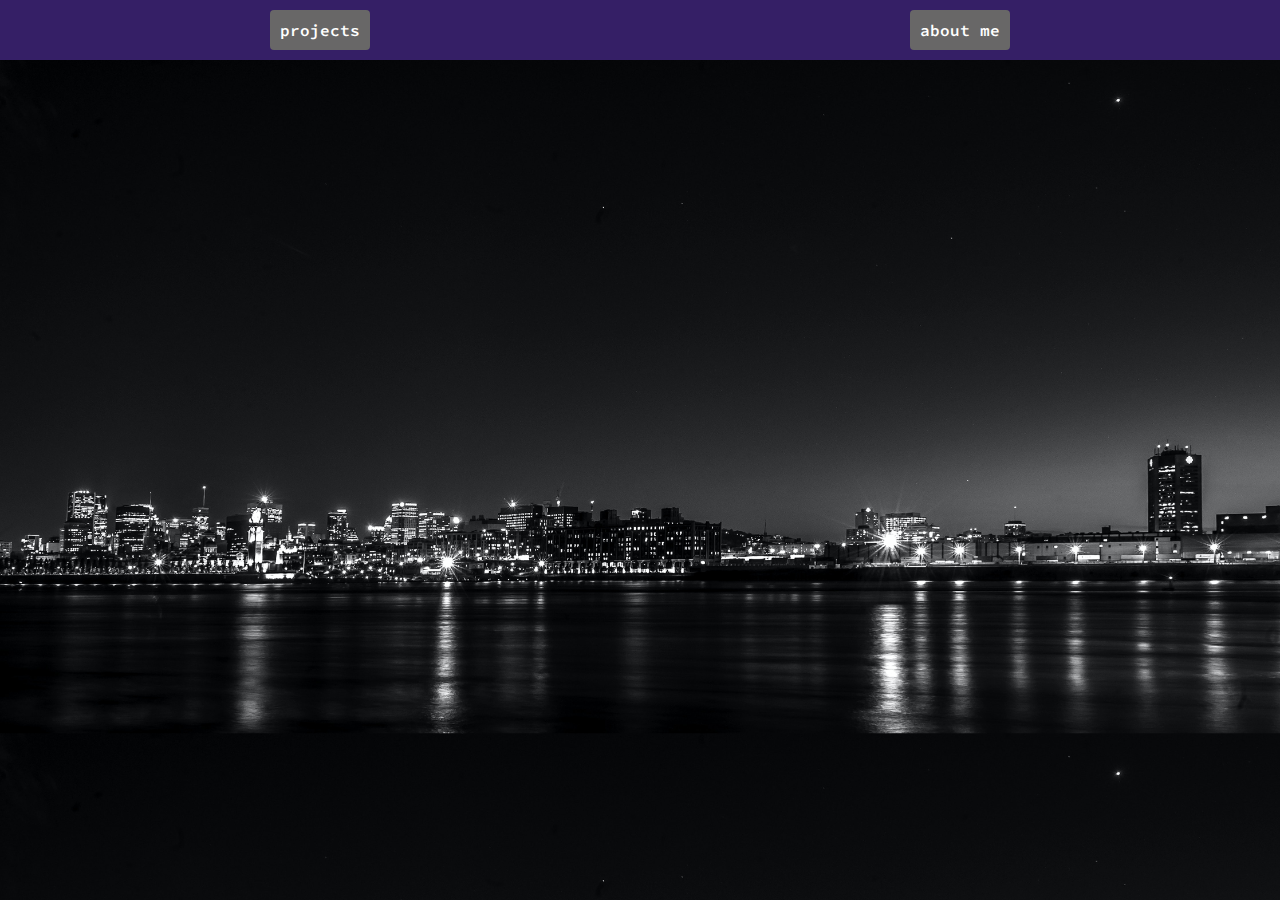
==== index.html @ 8d780734 "Initial Commit - Portfolio pronto" ====
<!DOCTYPE html>
<html lang="en">

<head>
    <meta charset="UTF-8">
    <meta http-equiv="X-UA-Compatible" content="IE=edge">
    <meta name="viewport" content="width=device-width, initial-scale=1.0">
    <title>João Mesquita - Portfolio</title>
    <script src="js/about.js"></script>
    <link rel="stylesheet" href="css/style.css">
    <script src="js/script.js"></script>
</head>

<body>
    <div class="container fade-in">
        <div class="main-buttons">



            <input type="radio" name="selected-area" id="projects">
            <label for="projects">
                <div class="button" id="projects-button">
                    projects
                </div>
            </label>
            <!-- <input type="radio" name="selected-area" id="contact">
            <label for="contact">
                <div class="button" id="contact-button">
                    contact
                </div>
            </label> -->
            <input type="radio" name="selected-area" id="about">
            <label for="about">
                <div class="button" id="about-button">
                    about me
                </div>
            </label>

        </div>

        <div class="content" id="content">

            <div id="content-section-about">

                <div id="content-image-about">

                </div>

                <div id="content-text-about">
                    
                </div>

                <div id="social-media-links" class="social-media-links">

                </div>



            </div>

            <!-- <div id="content-section-contact">

                <div id="content-image-contact">

                </div>

                <div id="content-text-contact">
                    <p>
                        Contact
                    </p>
                </div> -->



            <!-- </div> -->

            <div id="content-section-projects">

                <div id="projects-area" class="projects">

                </div>



            </div>
        </div>
    </div>


</body>

</html>
---- css/style.css ----
@import url('https://fonts.googleapis.com/css2?family=Source+Code+Pro:ital,wght@0,200;0,300;0,400;0,500;0,600;0,700;0,900;1,200;1,300;1,400;1,500;1,600;1,700;1,900&display=swap');

*{
    padding: 0;
    margin: 0;
}

body{
    background-color: black;
    background-image: url('../images/bg-mobile.jpg');
    background-size: cover;
    /* background-position: center; */
}

:root{
    --main-bg-color: #351f66;
    --contrast-blue: #9d6fff;
    --contrast-pink: #E032F0;
    --contrast-orange: #FF8717;
}

.container{
    /* background-color: #f0f0f0; */
    /* background-color: #c4bfd1; */
    /* color: #c65969; */
    position: relative;

    /* background: linear-gradient(135deg, #d3d3d3 , #bd011d );
    background-size: 600% 600%; */
    /* background-color: #c65969; */
    background-color: var(--main-bg-color);
    /* animation: bg-animation 10s ease infinite; */
    width: 100%;
    height: 100%;
    color: white;
    font-family: 'Source Code Pro', monospace;
}

@keyframes bg-animation {
    0%{
        background-position: 0% 50%;
        /* color: black; */
    }

    50%{
        background-position: 100% 50%;
        /* color: white; */
    }

    100%{
        background-position: 0% 50%;
        /* color: black; */
    }

}

.container{
    display: flex;
    flex-direction: column;
    /* height: 100vh; */
    justify-content: center;
}

.main-buttons{
    display: flex;
    flex-direction: row;
    justify-content: space-around;
    flex-wrap: wrap;
}

.button{
    background-color: #686767;
    color: #fff;
    padding: 10px;
    margin: 10px;
    transition: background-color .2s, color .2s, box-shadow .2s;
    border-radius: 4px;
    font-weight: 600;
}

a{
    text-decoration: none;

}


.content{
    display: flex;
    flex-direction: column;
    justify-content: space-around;
    text-align: center;
    /* height: 100%; */
    /* height: 100vh; */
    /* align-items: center; */
}

p{
    font-weight: 300;
}

input[type='radio']{
    display: none;
}

input[type='radio']:checked + label > div{
    /* background-color: #bd011d; */
    background-color: #000;
    color: #fff;
    /* box-shadow: -5px 2px 0px #6383be; */
    box-shadow: -5px 2px 0px #fff;
    /* border-radius: 0; */
}

.social-media-links{
    height: 200px;
    width: 200px;
    display: flex;
    flex-direction: row;
    margin: auto;
    justify-content: space-between;
}

.social-media-links div{
    background-size: cover;
    width: 60px;
    height: 68px;
    fill: #000;
}

.social-media-links div:hover{
    cursor: pointer;
}




/* label div:hover, label div:focus{
    background-color: #6383be;
    color: white;
    cursor: pointer;
} */

.button:hover, .button:focus{
    background-color: #6383be;
    color: white;
    cursor: pointer;
}

#content-image-about{
    background-image: url('../images/euzi.JPG');
    display: block;
    background-size: contain;
    background-position-x: 20px;
    height: 250px;
    max-width: 250px;
    margin: auto;
    border-radius: 50%;
    margin-block: 20px;
    transition: 1s;
}

#content-image-about:hover, #content-image-about:focus{
    background-image: url('../images/euz.JPG');

}

#content-text-about{
    text-align: center;
    width: 75%;
    margin-inline: auto;
    margin-block: 20px;
}


#content-section-about, #content-section-projects, #content-section-contact{
    display: none;
}

#projects-area{
    display: flex;
    flex-direction: column;
}

.project{
    /* background-color: #bd011d; */
    /* width: 30%; */
    /* border: 1px solid rgba(255, 255, 255, 0.4); */
    border: 1px solid rgba(253, 253, 253, 0.1);
    border-radius: 25px;
    padding: 10px;
    margin: 20px;
    display: flex;
    flex-direction: column;
    align-items: center;
    justify-content: space-between;
}
.project-title{
    font-weight: 400;
    margin: 10px;
}

.project-image{
    width: 80%;
    margin: auto;
    background-size: cover;
}

@keyframes fade{
    0%{
        opacity: 0;
    }

    100%{
        opacity: 1
    }
}

.fade-in{
    animation-name: fade;
    animation-duration: 1s;
    animation-iteration-count: 1;
}


@media only screen and (min-width: 1007px) {

    body{
        background-image: url('../images/mtl.jpg');
        background-position: bottom;
        background-size: cover;
    }

    .project{
        width: 40%;
    }

    #projects-area{
        flex-direction: row;
        width: 80%;
        margin: auto;
        flex-wrap: wrap;
        justify-content: space-around;
    }

    #content-section-about{
        height: 100vh;
    }
}
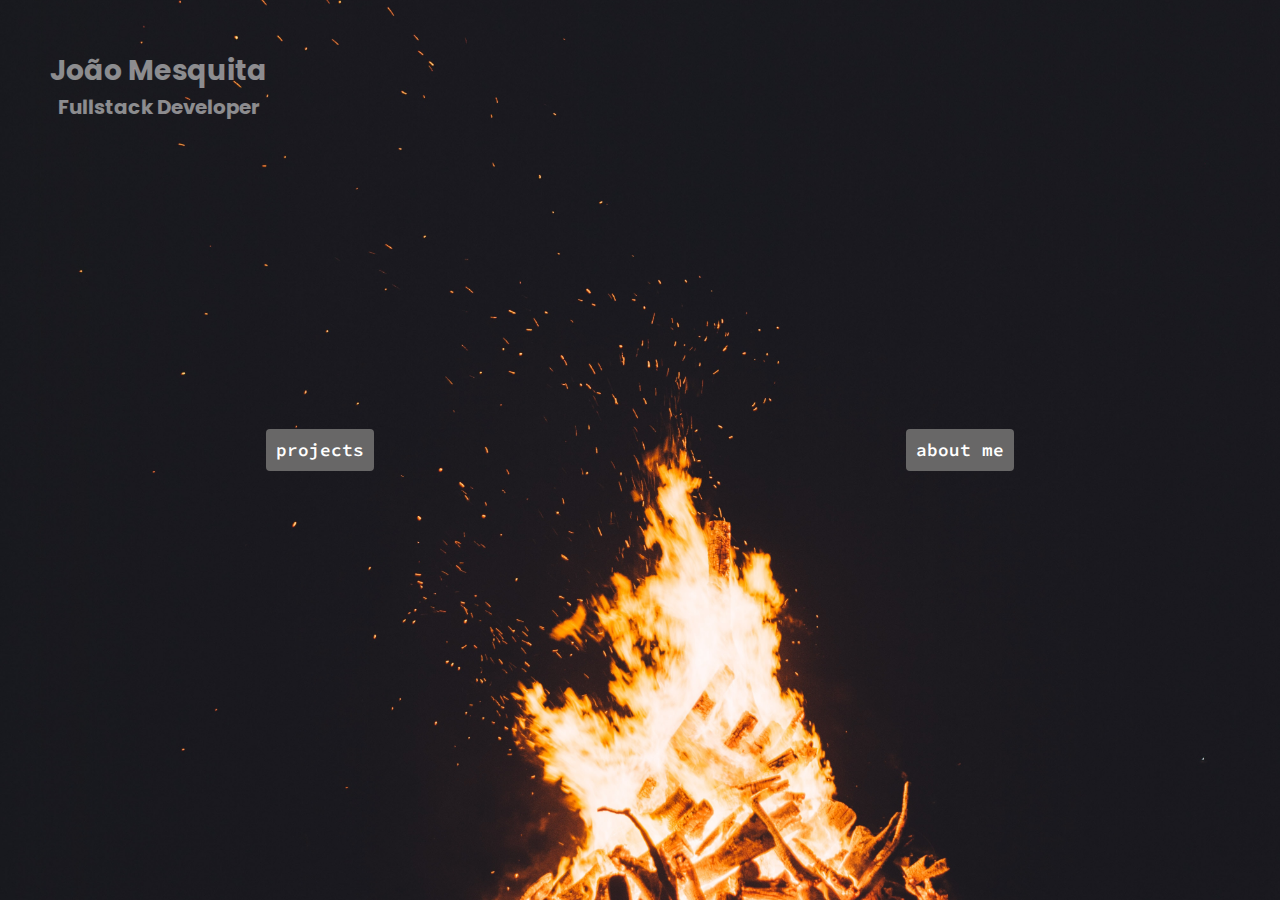
==== commit ff86c1c9: "Name and Role" ====
--- a/index.html
+++ b/index.html
@@ -40,6 +40,11 @@
 
         <div class="content" id="content">
 
+            <div id="name-position">
+                <h3>João Mesquita</h3>
+                <h5>Fullstack Developer</h5>
+            </div>
+
             <div id="content-section-about">
 
                 <div id="content-image-about">
@@ -53,7 +58,6 @@
                 <div id="social-media-links" class="social-media-links">
 
                 </div>
-
 
 
             </div>
--- a/css/style.css
+++ b/css/style.css
@@ -1,138 +1,169 @@
-@import url('https://fonts.googleapis.com/css2?family=Source+Code+Pro:ital,wght@0,200;0,300;0,400;0,500;0,600;0,700;0,900;1,200;1,300;1,400;1,500;1,600;1,700;1,900&display=swap');
-
-*{
-    padding: 0;
-    margin: 0;
-}
-
-body{
-    background-color: black;
-    background-image: url('../images/bg-mobile.jpg');
+@import url("https://fonts.googleapis.com/css2?family=Source+Code+Pro:ital,wght@0,200;0,300;0,400;0,500;0,600;0,700;0,900;1,200;1,300;1,400;1,500;1,600;1,700;1,900&display=swap");
+@import url("https://fonts.googleapis.com/css2?family=Poppins:wght@100;200;300;400;600;800&display=swap");
+* {
+  padding: 0;
+  margin: 0;
+}
+
+body {
+  background-color: #010101;
+  background-image: url("../images/smile.jpg");
+  /* background-size: cover; */
+  background-size: 100%;
+  background-repeat: no-repeat;
+  /* background-position: bottom; */
+  background-attachment: fixed;
+  /* background-position: center; */
+  /* height: 200%; */
+}
+
+:root {
+  --main-bg-color: #351f66;
+  --contrast-blue: #9d6fff;
+  --contrast-pink: #e032f0;
+  --contrast-orange: #ff8717;
+}
+
+.container {
+  /* background-color: #f0f0f0; */
+  /* background-color: #c4bfd1; */
+  /* color: #c65969; */
+  position: relative;
+
+  /* background: linear-gradient(135deg, #d3d3d3 , #bd011d );
+    background-size: 600% 600%; */
+  /* background-color: #c65969; */
+  /* background-color: #1b263a; */
+  /* animation: bg-animation 10s ease infinite; */
+  width: 100%;
+  height: 100%;
+  color: white;
+  font-family: "Poppins", sans-serif;
+}
+
+#name-position {
+  text-align: center;
+  font-size: 1.5em;
+  position: absolute;
+  top: 50px;
+  left: 50px;
+  opacity: 1;
+  transition: .5s opacity;
+}
+
+@keyframes bg-animation {
+  0% {
+    background-position: 0% 50%;
+    /* color: black; */
+  }
+
+  50% {
+    background-position: 100% 50%;
+    /* color: white; */
+  }
+
+  100% {
+    background-position: 0% 50%;
+    /* color: black; */
+  }
+}
+
+.container {
+  display: flex;
+  flex-direction: column;
+  /* height: 100vh; */
+  height: 100vh;
+  justify-content: center;
+}
+
+.main-buttons {
+  display: flex;
+  flex-direction: row;
+  justify-content: space-around;
+  flex-wrap: wrap;
+}
+
+.button {
+  background-color: #686767;
+  color: #fff;
+  padding: 10px;
+  margin: 10px;
+  transition: background-color 0.2s, color 0.2s, box-shadow 0.2s;
+  border-radius: 4px;
+  font-weight: 600;
+  font-family: "Source Code Pro", monospace;
+}
+
+.main-buttons .button {
+  font-size: 1.1em;
+}
+
+a {
+  text-decoration: none;
+}
+
+.content {
+  display: flex;
+  flex-direction: column;
+  justify-content: space-around;
+  text-align: center;
+  /* height: 100%; */
+  /* height: 100vh; */
+  /* align-items: center; */
+}
+
+p {
+  font-weight: 300;
+}
+
+input[type="radio"] {
+  display: none;
+}
+
+input[type="radio"]:checked + label > div {
+  /* background-color: #bd011d; */
+  background-color: rgba(255, 255, 255, 0.15);
+  color: #fff;
+  /* box-shadow: -5px 2px 0px #6383be; */
+  box-shadow: -5px 2px 0px #fff;
+  /* border-radius: 0; */
+}
+
+.social-media-links {
+  /* height: 200px; */
+  width: 50%;
+  display: flex;
+  flex-direction: row;
+  margin: auto;
+  justify-content: space-around;
+}
+
+.social-media-links div {
+  background-size: cover;
+  flex: 1;
+  width: 40px;
+  height: 45px;
+  fill: #000;
+  border-radius: 10px;
+}
+
+.cats{
     background-size: cover;
-    /* background-position: center; */
-}
-
-:root{
-    --main-bg-color: #351f66;
-    --contrast-blue: #9d6fff;
-    --contrast-pink: #E032F0;
-    --contrast-orange: #FF8717;
-}
-
-.container{
-    /* background-color: #f0f0f0; */
-    /* background-color: #c4bfd1; */
-    /* color: #c65969; */
-    position: relative;
-
-    /* background: linear-gradient(135deg, #d3d3d3 , #bd011d );
-    background-size: 600% 600%; */
-    /* background-color: #c65969; */
-    background-color: var(--main-bg-color);
-    /* animation: bg-animation 10s ease infinite; */
-    width: 100%;
-    height: 100%;
-    color: white;
-    font-family: 'Source Code Pro', monospace;
-}
-
-@keyframes bg-animation {
-    0%{
-        background-position: 0% 50%;
-        /* color: black; */
-    }
-
-    50%{
-        background-position: 100% 50%;
-        /* color: white; */
-    }
-
-    100%{
-        background-position: 0% 50%;
-        /* color: black; */
-    }
-
-}
-
-.container{
-    display: flex;
-    flex-direction: column;
-    /* height: 100vh; */
-    justify-content: center;
-}
-
-.main-buttons{
-    display: flex;
-    flex-direction: row;
-    justify-content: space-around;
-    flex-wrap: wrap;
-}
-
-.button{
-    background-color: #686767;
-    color: #fff;
-    padding: 10px;
-    margin: 10px;
-    transition: background-color .2s, color .2s, box-shadow .2s;
-    border-radius: 4px;
-    font-weight: 600;
-}
-
-a{
-    text-decoration: none;
-
-}
-
-
-.content{
-    display: flex;
-    flex-direction: column;
-    justify-content: space-around;
-    text-align: center;
-    /* height: 100%; */
-    /* height: 100vh; */
-    /* align-items: center; */
-}
-
-p{
-    font-weight: 300;
-}
-
-input[type='radio']{
-    display: none;
-}
-
-input[type='radio']:checked + label > div{
-    /* background-color: #bd011d; */
-    background-color: #000;
-    color: #fff;
-    /* box-shadow: -5px 2px 0px #6383be; */
-    box-shadow: -5px 2px 0px #fff;
-    /* border-radius: 0; */
-}
-
-.social-media-links{
-    height: 200px;
-    width: 200px;
-    display: flex;
-    flex-direction: row;
-    margin: auto;
-    justify-content: space-between;
-}
-
-.social-media-links div{
-    background-size: cover;
-    width: 60px;
-    height: 68px;
+    flex: 1;
+    width: 50px !important;
+    height: 45px;
     fill: #000;
-}
-
-.social-media-links div:hover{
-    cursor: pointer;
-}
-
-
-
+    border-radius: 10px;
+}
+
+.contact{
+  width: 43px !important
+}
+
+
+.social-media-links div:hover {
+  cursor: pointer;
+}
 
 /* label div:hover, label div:focus{
     background-color: #6383be;
@@ -140,109 +171,205 @@
     cursor: pointer;
 } */
 
-.button:hover, .button:focus{
-    background-color: #6383be;
-    color: white;
-    cursor: pointer;
-}
-
-#content-image-about{
-    background-image: url('../images/euzi.JPG');
-    display: block;
-    background-size: contain;
-    background-position-x: 20px;
-    height: 250px;
-    max-width: 250px;
-    margin: auto;
-    border-radius: 50%;
-    margin-block: 20px;
-    transition: 1s;
-}
-
-#content-image-about:hover, #content-image-about:focus{
-    background-image: url('../images/euz.JPG');
-
-}
-
-#content-text-about{
-    text-align: center;
-    width: 75%;
-    margin-inline: auto;
-    margin-block: 20px;
-}
-
-
-#content-section-about, #content-section-projects, #content-section-contact{
+.button:hover,
+.button:focus {
+  background-color: #6383be;
+  color: white;
+  cursor: pointer;
+}
+
+#content-image-about {
+  background-image: url("../images/euzi.JPG");
+  display: block;
+  background-size: contain;
+  background-position-x: 20px;
+  height: 250px;
+  max-width: 250px;
+  margin: auto;
+  border-radius: 50%;
+  margin-block: 20px;
+  transition: 1s;
+}
+
+#content-image-about:hover,
+#content-image-about:focus {
+  background-image: url("../images/euz.JPG");
+}
+
+#content-text-about {
+  text-align: center;
+  width: 75%;
+  margin-inline: auto;
+  margin-block: 20px;
+}
+
+#content-section-about,
+#content-section-projects,
+#content-section-contact {
+  display: none;
+}
+
+#projects-area {
+  display: flex;
+  flex-direction: column;
+}
+
+.project {
+  /* background-color: #bd011d; */
+  /* width: 30%; */
+  /* border: 1px solid rgba(255, 255, 255, 0.4); */
+  border: 1px solid rgba(253, 253, 253, 0.1);
+  border-radius: 25px;
+  padding: 10px;
+  margin: 20px;
+  display: flex;
+  flex-direction: column;
+  align-items: center;
+  justify-content: space-between;
+  color: white;
+  background-color: rgba(253, 253, 253, 0.04);
+  transition: 0.5s background-color, 0.5s box-shadow;
+  /* #1b263a */
+}
+.project:focus {
+  font-weight: 600;
+}
+.project-title {
+  font-weight: 400;
+  margin: 10px;
+}
+
+.project-image {
+  width: 80%;
+  margin: auto;
+  background-size: cover;
+}
+
+@keyframes fade {
+  0% {
+    opacity: 0;
+  }
+
+  100% {
+    opacity: 1;
+  }
+}
+
+.fade-in {
+  animation-name: fade;
+  animation-duration: 1s;
+  animation-iteration-count: 1;
+}
+
+@media only screen and (min-width: 1007px) {
+  @keyframes move {
+    0% {
+      background-position-y: 0;
+    }
+
+    100% {
+      background-position-y: -1000px;
+    }
+  }
+
+  .cats{
+    background-size: cover;
+    flex: 1;
+    width: 74px !important;
+    height: 68px;
+    fill: #000;
+    border-radius: 10px;
+}
+
+#name-position {
+  text-align: center;
+  font-size: 1.5em;
+  position: absolute;
+  top: 50px;
+  left: 50px;
+  opacity: 0.5;
+  transition: .5s opacity;
+}
+
+#name-position:hover {
+  opacity: 1;
+}
+
+.contact{
+  width: 66px !important
+}
+
+  .move-ani {
+    animation-name: move;
+    animation-duration: 10s;
+    animation-iteration-count: 1;
+  }
+
+  body {
+    background-image: url("../images/sparks.jpg");
+    background-position: top;
+    background-attachment: fixed;
+    background-size: 100%;
+    -ms-overflow-style: none;
+    scrollbar-width: none;
+    background-position-y: -50vh;
+    /* animation: move-ani 10s ease-in-out; */
+  }
+
+  .social-media-links div {
+    background-size: cover;
+    flex: 1;
+    width: 60px;
+    height: 68px;
+    fill: #000;
+    border-radius: 10px;
+    opacity: 50%;
+    transition: opacity .5s;
+  }
+
+  .social-media-links div:hover{
+    opacity: 1;
+  }
+
+  body::-webkit-scrollbar {
     display: none;
-}
-
-#projects-area{
-    display: flex;
-    flex-direction: column;
-}
-
-.project{
-    /* background-color: #bd011d; */
-    /* width: 30%; */
-    /* border: 1px solid rgba(255, 255, 255, 0.4); */
-    border: 1px solid rgba(253, 253, 253, 0.1);
-    border-radius: 25px;
-    padding: 10px;
-    margin: 20px;
-    display: flex;
-    flex-direction: column;
-    align-items: center;
-    justify-content: space-between;
-}
-.project-title{
-    font-weight: 400;
-    margin: 10px;
-}
-
-.project-image{
+  }
+
+  .project {
+    width: 40%;
+  }
+
+  .project p {
+    transition: 0.2s font-weight;
+  }
+
+  .project:hover {
+    /* color: black; */
+    background-color: rgba(0, 0, 0, 0.4);
+
+    box-shadow: -3px 1px 1px #fff;
+  }
+
+  .project:hover p {
+    /* font-size: 1.1em; */
+    font-weight: 600;
+  }
+
+  #projects-area {
+    flex-direction: row;
     width: 80%;
     margin: auto;
-    background-size: cover;
-}
-
-@keyframes fade{
-    0%{
-        opacity: 0;
-    }
-
-    100%{
-        opacity: 1
-    }
-}
-
-.fade-in{
-    animation-name: fade;
-    animation-duration: 1s;
-    animation-iteration-count: 1;
-}
-
-
-@media only screen and (min-width: 1007px) {
-
-    body{
-        background-image: url('../images/mtl.jpg');
-        background-position: bottom;
-        background-size: cover;
-    }
-
-    .project{
-        width: 40%;
-    }
-
-    #projects-area{
-        flex-direction: row;
-        width: 80%;
-        margin: auto;
-        flex-wrap: wrap;
-        justify-content: space-around;
-    }
-
-    #content-section-about{
-        height: 100vh;
-    }
-}
+    flex-wrap: wrap;
+    justify-content: space-around;
+  }
+
+  #content-section-about {
+    height: 100vh;
+  }
+}
+
+@media only screen and (min-width: 1280px){
+    body {
+        background-position-y: -90vh;
+      }
+}
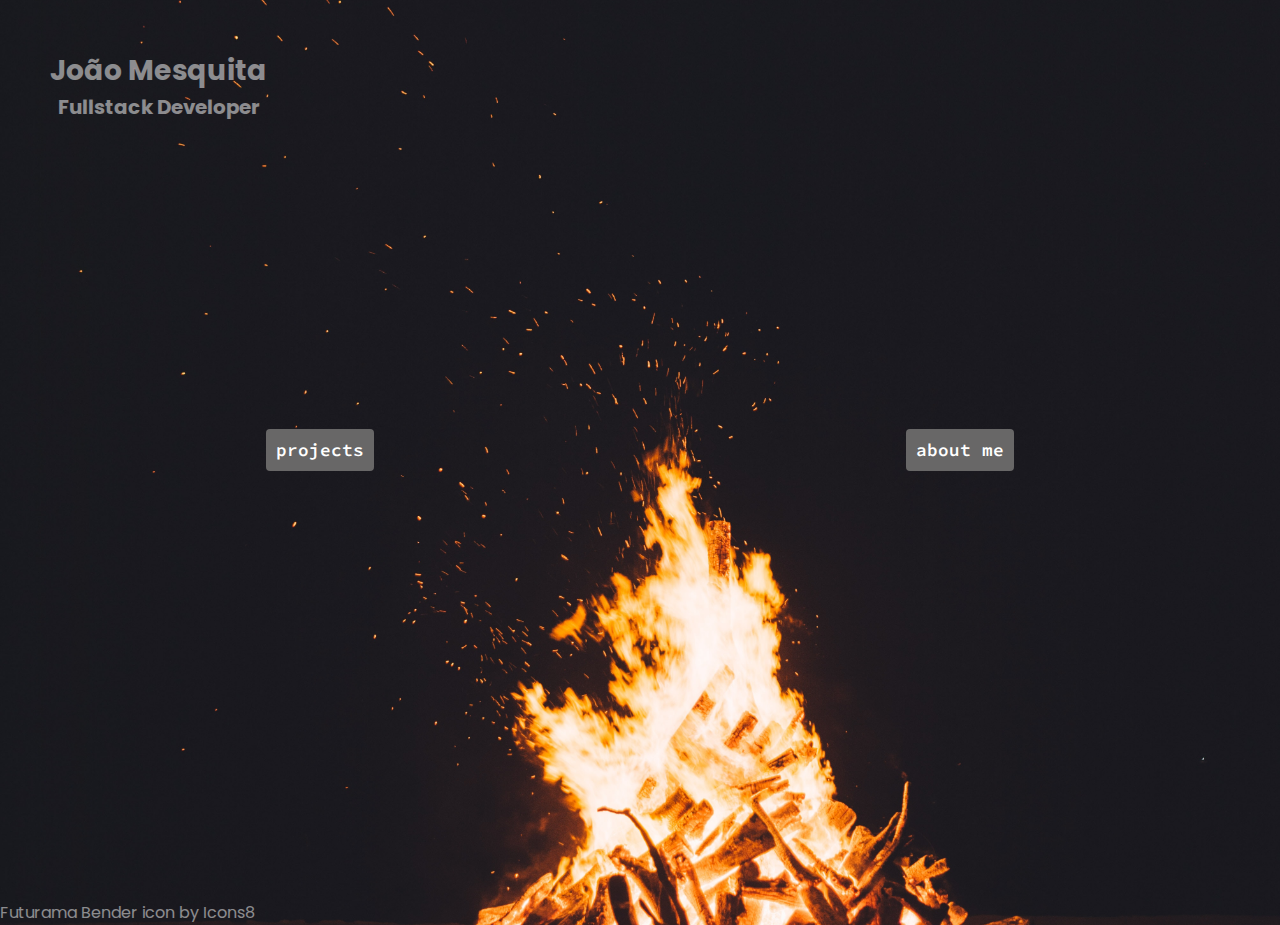
==== commit e63254ae: "ajout favicon" ====
--- a/index.html
+++ b/index.html
@@ -1,68 +1,54 @@
 <!DOCTYPE html>
 <html lang="en">
-
-<head>
-    <meta charset="UTF-8">
-    <meta http-equiv="X-UA-Compatible" content="IE=edge">
-    <meta name="viewport" content="width=device-width, initial-scale=1.0">
+  <head>
+    <meta charset="UTF-8" />
+    <meta http-equiv="X-UA-Compatible" content="IE=edge" />
+    <meta name="viewport" content="width=device-width, initial-scale=1.0" />
     <title>João Mesquita - Portfolio</title>
     <script src="js/about.js"></script>
-    <link rel="stylesheet" href="css/style.css">
+    <link rel="stylesheet" href="css/style.css" />
     <script src="js/script.js"></script>
-</head>
+    <link
+      rel="shortcut icon"
+      href="https://img.icons8.com/dusk/64/000000/futurama-bender--v1.png"
+      type="image/x-icon"
+    />
+  </head>
 
-<body>
+  <body>
     <div class="container fade-in">
-        <div class="main-buttons">
-
-
-
-            <input type="radio" name="selected-area" id="projects">
-            <label for="projects">
-                <div class="button" id="projects-button">
-                    projects
-                </div>
-            </label>
-            <!-- <input type="radio" name="selected-area" id="contact">
+      <div class="main-buttons">
+        <input type="radio" name="selected-area" id="projects" />
+        <label for="projects">
+          <div class="button" id="projects-button">projects</div>
+        </label>
+        <!-- <input type="radio" name="selected-area" id="contact">
             <label for="contact">
                 <div class="button" id="contact-button">
                     contact
                 </div>
             </label> -->
-            <input type="radio" name="selected-area" id="about">
-            <label for="about">
-                <div class="button" id="about-button">
-                    about me
-                </div>
-            </label>
+        <input type="radio" name="selected-area" id="about" />
+        <label for="about">
+          <div class="button" id="about-button">about me</div>
+        </label>
+      </div>
 
+      <div class="content" id="content">
+        <div id="name-position">
+          <h3>João Mesquita</h3>
+          <h5>Fullstack Developer</h5>
         </div>
 
-        <div class="content" id="content">
+        <div id="content-section-about">
+          <div id="content-image-about"></div>
 
-            <div id="name-position">
-                <h3>João Mesquita</h3>
-                <h5>Fullstack Developer</h5>
-            </div>
+          <div id="content-text-about"></div>
 
-            <div id="content-section-about">
+          <div id="social-media-links" class="social-media-links"></div>
+        </div>
 
-                <div id="content-image-about">
-
-                </div>
-
-                <div id="content-text-about">
-                    
-                </div>
-
-                <div id="social-media-links" class="social-media-links">
-
-                </div>
-
-
-            </div>
-
-            <!-- <div id="content-section-contact">
+        <!-- <div id="content-section-contact">
 
                 <div id="content-image-contact">
 
@@ -74,23 +60,16 @@
                     </p>
                 </div> -->
 
+        <!-- </div> -->
 
-
-            <!-- </div> -->
-
-            <div id="content-section-projects">
-
-                <div id="projects-area" class="projects">
-
-                </div>
-
-
-
-            </div>
+        <div id="content-section-projects">
+          <div id="projects-area" class="projects"></div>
         </div>
+      </div>
     </div>
 
-
-</body>
-
-</html>+    <a class="icon-ref" href="https://icons8.com/icon/ldA-SShA_H3U/futurama-bender"
+      >Futurama Bender icon by Icons8</a
+    >
+  </body>
+</html>
--- a/css/style.css
+++ b/css/style.css
@@ -41,6 +41,18 @@
   font-family: "Poppins", sans-serif;
 }
 
+.icon-ref{
+  text-decoration: none;
+  color: #fff;
+  opacity: .5;
+  transition: opacity .5s;
+  font-family: "Poppins", sans-serif;
+}
+
+.icon-ref:hover{
+  opacity: 1;
+}
+
 #name-position {
   text-align: center;
   font-size: 1.5em;
@@ -131,7 +143,7 @@
 
 .social-media-links {
   /* height: 200px; */
-  width: 50%;
+  width: 70%;
   display: flex;
   flex-direction: row;
   margin: auto;
@@ -272,6 +284,12 @@
     }
   }
 
+  .social-media-links {
+    /* height: 200px; */
+    width: 50%;
+  
+  }
+
   .cats{
     background-size: cover;
     flex: 1;
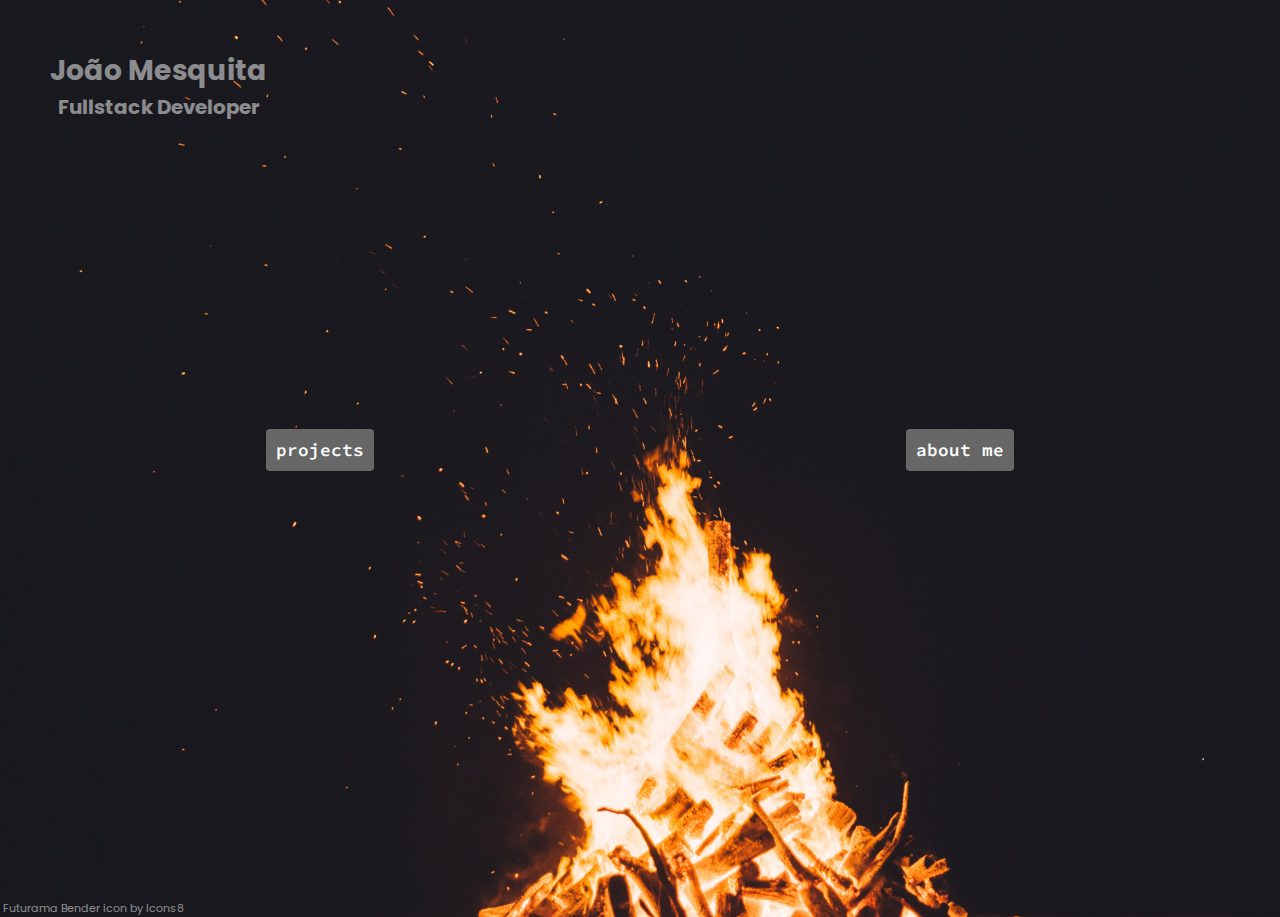
==== commit bbf9f7e1: "icon" ====
--- a/index.html
+++ b/index.html
@@ -69,7 +69,7 @@
     </div>
 
     <a class="icon-ref" href="https://icons8.com/icon/ldA-SShA_H3U/futurama-bender"
-      >Futurama Bender icon by Icons8</a
+      >&nbsp;Futurama Bender icon by Icons8</a
     >
   </body>
 </html>
--- a/css/style.css
+++ b/css/style.css
@@ -47,6 +47,8 @@
   opacity: .5;
   transition: opacity .5s;
   font-family: "Poppins", sans-serif;
+  font-size: 11px;
+  display: none;
 }
 
 .icon-ref:hover{
@@ -274,6 +276,11 @@
 }
 
 @media only screen and (min-width: 1007px) {
+
+  .icon-ref{
+    display: block;
+  }
+  
   @keyframes move {
     0% {
       background-position-y: 0;
